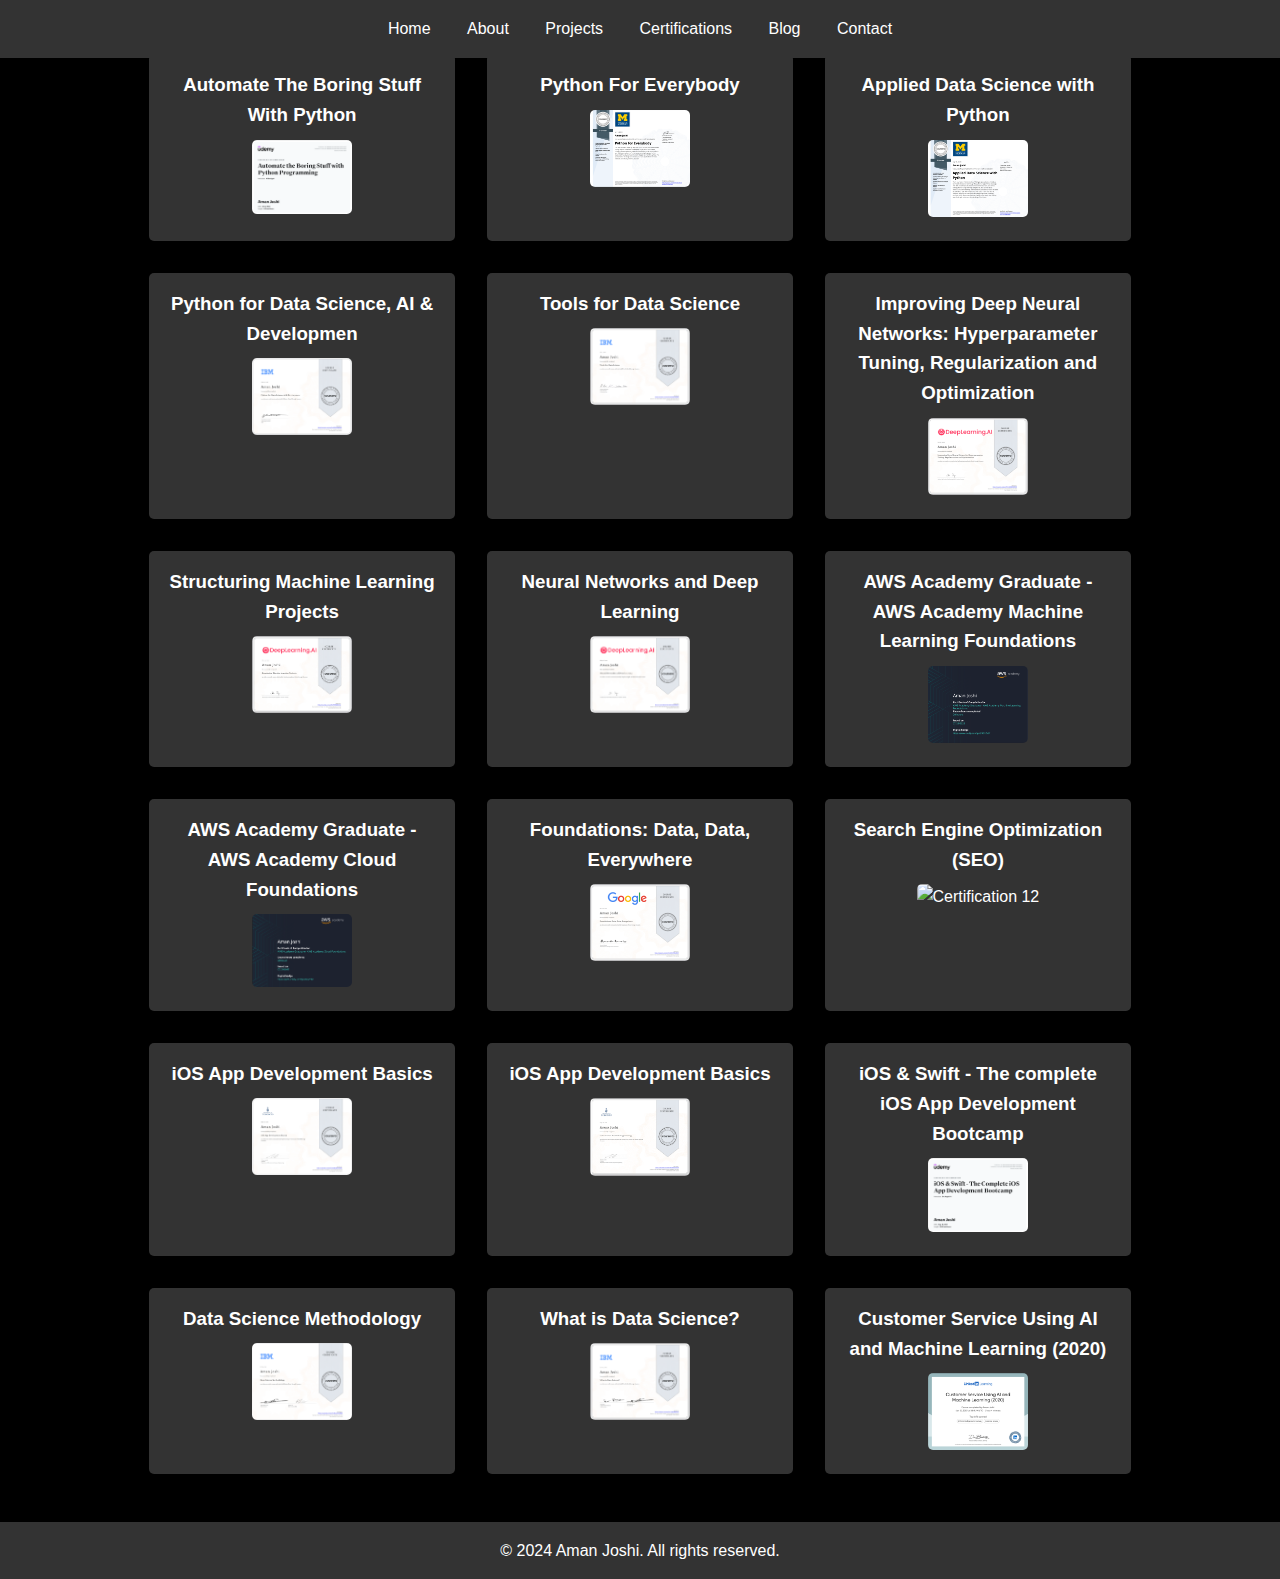
==== certification-gallery.html @ c06e0116 "Add files via upload" ====
<!DOCTYPE html>
<html lang="en">
<head>
    <meta charset="UTF-8">
    <meta name="viewport" content="width=device-width, initial-scale=1.0">
    <title>Certification Gallery - Aman Joshi</title>
    <link rel="stylesheet" href="styles.css">
</head>
<body>
    <!-- Header -->
    <header id="main-header">
        <div class="container">
            <div class="logo-name" id="logo-name">
                <img src="your-photo.jpg" alt="Aman Joshi" id="profile-img">
                <h1 id="name-header">Aman Joshi</h1>
            </div>
            <nav>
                <ul>
                    <li><a href="index.html#home">Home</a></li>
                    <li><a href="index.html#about">About</a></li>
                    <li><a href="index.html#projects">Projects</a></li>
                    <li><a href="index.html#certifications">Certifications</a></li>
                    <li><a href="index.html#blog">Blog</a></li>
                    <li><a href="index.html#contact">Contact</a></li>
                </ul>
            </nav>
        </div>
    </header>

    <!-- Certification Gallery Section -->
    <section id="certification-gallery">
        <div class="container">
            <h2>Certification Gallery</h2>
            <div class="gallery">
                <div class="gallery-item">
                    <h3>Automate The Boring Stuff With Python</h3>
                    <img src="certification1-thumbnail.png" alt="Certification 1" class="thumbnail" data-pdf="certification1.pdf">
                </div>
                <div class="gallery-item">
                    <h3>Python For Everybody</h3>
                    <img src="certification2-thumbnail.png" alt="Certification 2" class="thumbnail" data-pdf="certification2.pdf">
                </div>
                <div class="gallery-item">
                    <h3>Applied Data Science with Python</h3>
                    <img src="certification3-thumbnail.png" alt="Certification 3" class="thumbnail" data-pdf="certification3.pdf">
                </div>
                <div class="gallery-item">
                    <h3>Python for Data Science, AI & Developmen</h3>
                    <img src="certification4-thumbnail.png" alt="Certification 4" class="thumbnail" data-pdf="certification4.pdf">
                </div>
                <div class="gallery-item">
                    <h3>Tools for Data Science</h3>
                    <img src="certification5-thumbnail.png" alt="Certification 5" class="thumbnail" data-pdf="certification5.pdf">
                </div>
                <div class="gallery-item">
                    <h3>Improving Deep Neural Networks: Hyperparameter Tuning, Regularization and Optimization</h3>
                    <img src="certification6-thumbnail.png" alt="Certification 6" class="thumbnail" data-pdf="certification6.pdf">
                </div>
                <div class="gallery-item">
                    <h3>Structuring Machine Learning Projects</h3>
                    <img src="certification7-thumbnail.png" alt="Certification 7" class="thumbnail" data-pdf="certification7.pdf">
                </div>
                <div class="gallery-item">
                    <h3>Neural Networks and Deep Learning</h3>
                    <img src="certification8-thumbnail.png" alt="Certification 8" class="thumbnail" data-pdf="certification8.pdf">
                </div>
                <div class="gallery-item">
                    <h3>AWS Academy Graduate - AWS Academy Machine Learning Foundations</h3>
                    <img src="certification9-thumbnail.png" alt="Certification 9" class="thumbnail" data-pdf="certification9.pdf">
                </div>
                <div class="gallery-item">
                    <h3>AWS Academy Graduate - AWS Academy Cloud Foundations</h3>
                    <img src="certification10-thumbnail.png" alt="Certification 10" class="thumbnail" data-pdf="certification10.pdf">
                </div>
                <div class="gallery-item">
                    <h3>Foundations: Data, Data, Everywhere</h3>
                    <img src="certification11-thumbnail.png" alt="Certification 11" class="thumbnail" data-pdf="certification11.pdf">
                </div>
                <div class="gallery-item">
                    <h3>Search Engine Optimization (SEO)</h3>
                    <img src="certification12-thumbnail.png" alt="Certification 12" class="thumbnail" data-pdf="certification12.pdf">
                </div>
                <div class="gallery-item">
                    <h3>iOS App Development Basics</h3>
                    <img src="certification13-thumbnail.png" alt="Certification 13" class="thumbnail" data-pdf="certification13.pdf">
                </div>
                <div class="gallery-item">
                    <h3>iOS App Development Basics</h3>
                    <img src="certification14-thumbnail.png" alt="Certification 14" class="thumbnail" data-pdf="certification14.pdf">
                </div>
                <div class="gallery-item">
                    <h3>iOS & Swift - The complete iOS App Development Bootcamp</h3>
                    <img src="certification15-thumbnail.png" alt="Certification 15" class="thumbnail" data-pdf="certification15.pdf">
                </div>
                <div class="gallery-item">
                    <h3>Data Science Methodology</h3>
                    <img src="certification16-thumbnail.png" alt="Certification 16" class="thumbnail" data-pdf="certification16.pdf">
                </div>
                <div class="gallery-item">
                    <h3>What is Data Science?</h3>
                    <img src="certification17-thumbnail.png" alt="Certification 17" class="thumbnail" data-pdf="certification17.pdf">
                </div>
                <div class="gallery-item">
                    <h3>Customer Service Using AI and Machine Learning (2020)</h3>
                    <img src="certification03-thumbnail.png" alt="Certification 18" class="thumbnail" data-pdf="certification03.pdf">
                </div>
            </div>
        </div>
    </section>

    <!-- Modal for PDF viewing -->
    <div id="pdf-modal" class="modal">
        <span class="close">&times;</span>
        <embed id="pdf-viewer" src="" width="100%" height="100%">
    </div>

    <footer>
        <div class="container">
            <p>&copy; 2024 Aman Joshi. All rights reserved.</p>
        </div>
    </footer>

    <script>
        // Modal functionality
        const modal = document.getElementById("pdf-modal");
        const pdfViewer = document.getElementById("pdf-viewer");
        const thumbnails = document.querySelectorAll(".thumbnail");
        const closeModal = document.querySelector(".close");

        thumbnails.forEach(thumbnail => {
            thumbnail.addEventListener("click", function() {
                pdfViewer.src = this.dataset.pdf;
                modal.style.display = "block";
            });
        });

        closeModal.addEventListener("click", function() {
            modal.style.display = "none";
        });

        window.addEventListener("click", function(event) {
            if (event.target == modal) {
                modal.style.display = "none";
            }
        });
    </script>
</body>
</html>
---- styles.css ----
/* Reset some basic elements */
* {
    margin: 0;
    padding: 0;
    box-sizing: border-box;
}

/* Body */
body {
    background-color: #000; /* Set background to black */
    color: #fff; /* Set text color to white */
    font-family: Arial, sans-serif;
    line-height: 1.6;
}

/* Container */
.container {
    width: 80%;
    margin: 0 auto;
}

/* Header */
header {
    position: fixed;
    top: 0;
    width: 100%;
    background: #333;
    color: #fff;
    padding: 1em 0;
    z-index: 1000;
    display: flex;
    justify-content: space-between;
    align-items: center;
    transition: all 0.3s;
}

header h1 {
    font-size: 2em;
    transition: font-size 0.3s, transform 0.3s;
}

/* Container for logo and name */
.logo-name {
    display: none;
    align-items: center;
}

/* Profile Image */
#profile-img-header {
    border-radius: 50%;
    width: 50px;
    height: 50px;
    margin-right: 1em;
    transition: width 0.3s, height 0.3s, top 0.3s, left 0.3s, transform 0.3s;
}

/* Profile Image in the Center */
#profile-img-center {
    border-radius: 50%;
    width: 200px;
    height: 200px;
    margin-left: 2em;
}

/* Navigation */
nav ul {
    list-style: none;
    text-align: center;
}

nav ul li {
    display: inline;
    margin: 0 1em;
}

nav ul li a {
    color: #fff;
    text-decoration: none;
}

/* Home Section */
#home {
    display: flex;
    justify-content: center;
    align-items: center;
    text-align: left; /* Align text to the left */
    padding: 5em 0;
    min-height: 100vh;
}

#home .home-content {
    display: flex;
    align-items: center;
}

#home .text-content {
    flex: 1;
    margin-right: 2em; /* Add some space between text and image */
}

#home .image-content {
    flex: 1;
    display: flex;
    justify-content: center;
    align-items: center;
}

#profile-img-center {
    border-radius: 50%;
    width: 320px; 
    height: 320px; 
    margin: 1em 0;
    transition: transform 0.3s;
    border: 5px solid #00ffff; /* Neon border color */
    box-shadow: 0 0 10px #00ffff, 0 0 20px #00ffff, 0 0 30px #00ffff, 0 0 40px #00ffff, 0 0 50px #00ffff, 0 0 60px #00ffff; /* Neon glow effect */
}




/* About Section */
#about {
    background: #000; /* Set background to black */
    color: #fff; /* Set text color to white */
    padding: 2em 0;
}

#about .content-box {
    background: #333;
    padding: 1em;
    border-radius: 5px;
}

/* Skills Section */
#skills {
    background: #000; /* Set background to black */
    color: #fff; /* Set text color to white */
    padding: 5em 0;
}

#skills .content-box {
    background: #333;
    padding: 2em;
    border-radius: 5px;
}

/* Projects Section */
#projects {
    padding: 2em 0;
    background-color: #000; /* Set background to black */
    color: #fff; /* Set text color to white */
}

#projects .content-box {
    background: #333;
    padding: 1em;
    border-radius: 5px;
}

#projects .content-box a {
    color: #00ffff; /* Neon white color for links */
    text-decoration: none;
    transition: color 0.3s;
}

#projects .content-box a:hover {
    color: #ffffff; /* White color on hover */
}

/* Certifications Section */
#certifications {
    padding: 2em 0;
    background-color: #000; /* Set background to black */
    color: #fff; /* Set text color to white */
}

#certifications .content-box {
    background: #333;
    padding: 1em;
    border-radius: 5px;
}

#certifications .content-box a {
    color: #00ffff; /* Neon white color for links */
    text-decoration: none;
    transition: color 0.3s;
}

#certifications .content-box a:hover {
    color: #ffffff; /* White color on hover */
}

/* Blog Section */
#blog {
    padding: 2em 0;
    background-color: #000; /* Set background to black */
    color: #fff; /* Set text color to white */
}

#blog .content-box {
    background: #333;
    padding: 1em;
    border-radius: 5px;
}

#blog .content-box a {
    color: #00ffff; /* Neon white color for links */
    text-decoration: none;
    transition: color 0.3s;
}

#blog .content-box a:hover {
    color: #ffffff; /* White color on hover */
}

/* Contact Section */
#contact {
    background-color: #000; /* Set background to black */
    color: #fff; /* Set text color to white */
    padding: 2em 0;
    text-align: center;
}

#contact .content-box {
    background: #333;
    padding: 1em;
    border-radius: 5px;
}

#contact form {
    max-width: 600px;
    margin: 0 auto;
    padding: 1em;
    background: #333;
    border-radius: 5px;
}

#contact form input,
#contact form textarea {
    width: 100%;
    padding: 0.5em;
    margin: 0.5em 0;
    background: #444; /* Change input background to blend in */
    color: #fff; /* Change input text color to white */
    border: 1px solid #555; /* Add a border to inputs */
    border-radius: 5px;
}

#contact form input::placeholder,
#contact form textarea::placeholder {
    color: #bbb; /* Change placeholder text color */
}

#contact form button {
    padding: 0.5em 2em;
    background: #ff9800;
    color: #fff;
    border: none;
    border-radius: 5px;
    transition: background 0.3s;
}

#contact form button:hover {
    background: #e68900; /* Change button background on hover */
}

/* Footer */
footer {
    background: #333;
    color: #fff;
    text-align: center;
    padding: 1em 0;
    margin-top: 2em;
}

footer a {
    color: #00ffff; /* Neon white color for footer links */
    text-decoration: none;
    transition: color 0.3s;
}

footer a:hover {
    color: #ffffff; /* White color on hover */
}

/* Certification Gallery Section */
#certification-gallery .gallery {
    display: flex;
    flex-wrap: wrap;
    justify-content: center;
}

#certification-gallery .gallery-item {
    margin: 1em;
    background: #333;
    padding: 1em;
    border-radius: 5px;
    width: calc(33% - 2em);
    box-sizing: border-box;
    text-align: center;
}

#certification-gallery .gallery-item h3 {
    margin-bottom: 0.5em;
}

#certification-gallery .gallery-item img {
    width: 100px; /* Fixed width for thumbnails */
    height: auto;
    border-radius: 5px;
    cursor: pointer;
    transition: transform 0.3s;
}

#certification-gallery .gallery-item img:hover {
    transform: scale(1.05);
}

/* Modal */
.modal {
    display: none;
    position: fixed;
    z-index: 1000;
    left: 0;
    top: 0;
    width: 100%;
    height: 100%;
    overflow: auto;
    background-color: rgba(0, 0, 0, 0.8);
}

.modal .close {
    position: absolute;
    top: 10px;
    right: 25px;
    color: #fff;
    font-size: 35px;
    font-weight: bold;
    transition: 0.3s;
    cursor: pointer;
}

.modal .close:hover,
.modal .close:focus {
    color: #bbb;
    text-decoration: none;
    cursor: pointer;
}

.modal embed {
    margin: auto;
    display: block;
    width: 80%;
    max-width: 1000px;
    height: 80%;
}

/* Contact and About Section Links */
#about ul a,
.contact-info a {
    color: #ff9800;
    text-decoration: none;
    transition: color 0.3s;
}

#about ul a:hover,
.contact-info a:hover {
    color: #e68900;
}
html {
    scroll-behavior: smooth;
}

/* Fade-in animation */
@keyframes fadeIn {
    from {
        opacity: 0;
    }
    to {
        opacity: 1;
    }
}

/* Apply animation to sections */
#home, #about, #skills, #projects, #certifications, #blog, #contact {
    animation: fadeIn 2s ease-in-out;
}
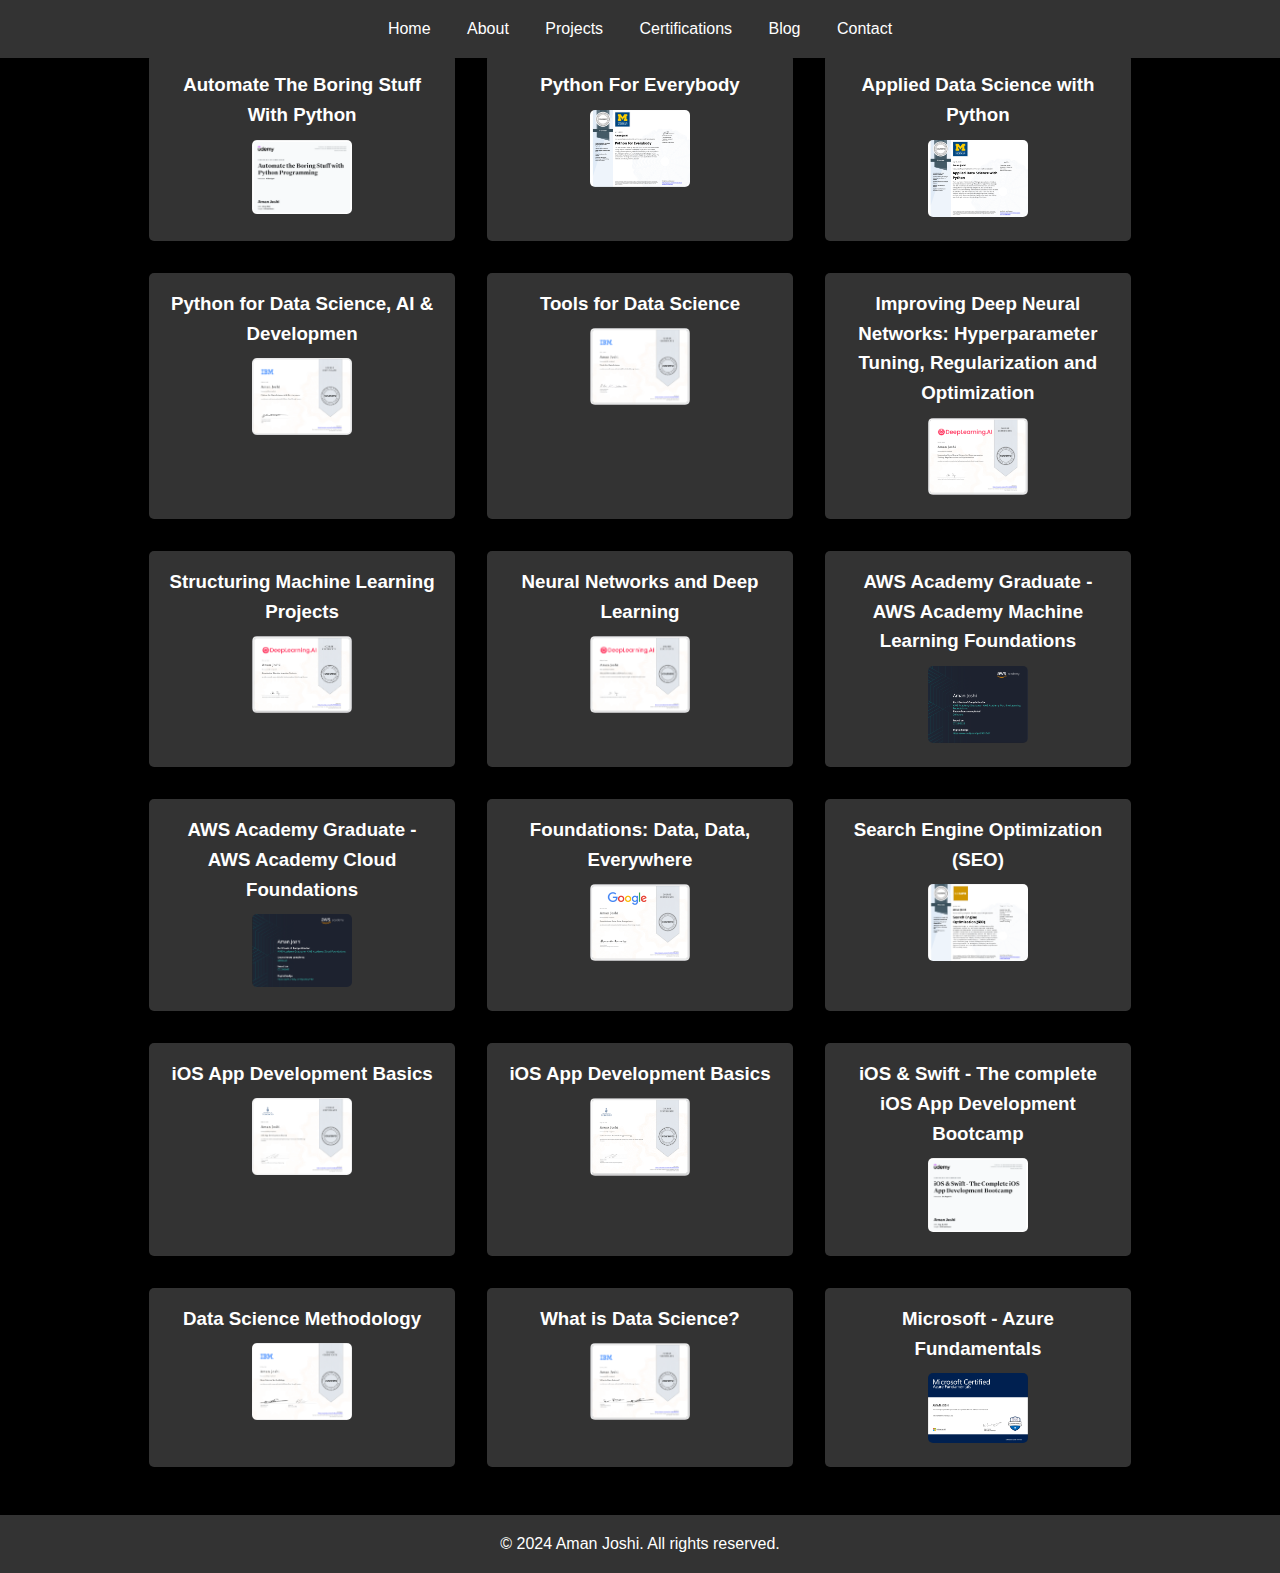
==== commit 4a87e30a: "Update certification-gallery.html" ====
--- a/certification-gallery.html
+++ b/certification-gallery.html
@@ -101,7 +101,7 @@
                     <img src="certification17-thumbnail.png" alt="Certification 17" class="thumbnail" data-pdf="certification17.pdf">
                 </div>
                 <div class="gallery-item">
-                    <h3>Customer Service Using AI and Machine Learning (2020)</h3>
+                    <h3>Microsoft - Azure Fundamentals</h3>
                     <img src="certification03-thumbnail.png" alt="Certification 18" class="thumbnail" data-pdf="certification03.pdf">
                 </div>
             </div>
--- a/styles.css
+++ b/styles.css
@@ -114,9 +114,6 @@
     border: 5px solid #00ffff; /* Neon border color */
     box-shadow: 0 0 10px #00ffff, 0 0 20px #00ffff, 0 0 30px #00ffff, 0 0 40px #00ffff, 0 0 50px #00ffff, 0 0 60px #00ffff; /* Neon glow effect */
 }
-
-
-
 
 /* About Section */
 #about {
@@ -386,3 +383,196 @@
     animation: fadeIn 2s ease-in-out;
 }
 
+/* Responsive Design */
+@media (max-width: 768px) {
+    .container {
+        width: 90%;
+    }
+
+    header {
+        flex-direction: column;
+        align-items: center;
+    }
+
+    nav ul {
+        flex-direction: column;
+    }
+
+    nav ul li {
+        margin: 0.5em 0;
+    }
+
+    #home {
+        flex-direction: column;
+        text-align: center;
+    }
+
+    #home .text-content, #home .image-content {
+        margin: 1em 0;
+    }
+
+    #about, #skills, #projects, #certifications, #blog, #contact {
+        padding: 2em 0;
+    }
+
+    #profile-img-header {
+        width: 75px;
+        height: 75px;
+    }
+
+    #profile-img-center {
+        width: 250px;
+        height: 250px;
+    }
+}
+
+/* Button Styles */
+.btn-download {
+    display: inline-block;
+    padding: 0.5em 2em;
+    margin-top: 1em;
+    background: #00ffff; /* Neon blue color for button */
+    color: #000; /* Black text color */
+    text-decoration: none; /* Remove underline from link */
+    border-radius: 5px; /* Rounded corners */
+    transition: background 0.3s, transform 0.3s; /* Smooth transitions */
+}
+
+.btn-download:hover {
+    background: #0099cc; /* Slightly darker blue on hover */
+    transform: scale(1.05); /* Slightly enlarge the button on hover */
+}
+
+/* Experience Section */
+#experience {
+    background: #000; /* Set background to black */
+    color: #fff; /* Set text color to white */
+    padding: 2em 0;
+}
+
+#experience .timeline {
+    position: relative;
+    max-width: 800px;
+    margin: 0 auto;
+    padding: 1em;
+}
+
+#experience .timeline::after {
+    content: '';
+    position: absolute;
+    width: 6px;
+    background-color: #007bff;
+    top: 0;
+    bottom: 0;
+    left: 50%;
+    margin-left: -3px;
+}
+
+#experience .timeline-item {
+    padding: 10px 40px;
+    position: relative;
+    background-color: inherit;
+    width: 50%;
+}
+
+#experience .timeline-item::after {
+    content: '';
+    position: absolute;
+    width: 25px;
+    height: 25px;
+    right: -17px;
+    background-color: #fff;
+    border: 4px solid #007bff;
+    top: 15px;
+    border-radius: 50%;
+    z-index: 1;
+}
+
+#experience .timeline-item .timeline-date {
+    padding: 0.5em 0;
+    position: absolute;
+    width: 150px; /* Adjust width as needed */
+    top: 20px;
+    font-size: 0.9em; /* Adjust font size as needed */
+    background-color: #007bff; /* Background color for the date */
+    color: #fff; /* Text color for the date */
+    border-radius: 5px; /* Rounded corners for the date */
+    padding: 5px; /* Padding for the date */
+}
+
+#experience .timeline-item:nth-child(odd) {
+    left: 0;
+}
+
+#experience .timeline-item:nth-child(even) {
+    left: 50%;
+}
+
+#experience .timeline-item:nth-child(even)::after {
+    left: -16px;
+}
+
+#experience .timeline-item:nth-child(odd) .timeline-date {
+    left: 400px; /* Position to the left for odd items */
+    text-align: center;
+}
+
+#experience .timeline-item:nth-child(even) .timeline-date {
+    left: -43%; /* Position to the right for even items */
+    text-align: center;
+}
+
+/* Social Media Icons */
+.social-icons {
+    margin-top: 1em;
+    display: flex;
+    justify-content: center;
+}
+
+.social-icons a {
+    margin: 0 0.5em;
+}
+
+.social-icons img {
+    width: 50px;
+    height: 50px;
+    transition: transform 0.3s;
+}
+
+.social-icons img:hover {
+    transform: scale(1.1);
+}
+
+/* Latest Blogs Section */
+#latest-blogs {
+    padding: 2em 0;
+    background-color: #000; /* Set background to black */
+    color: #fff; /* Set text color to white */
+}
+
+.blog-post {
+    background: #333;
+    color: #fff;
+    padding: 1em;
+    margin: 1em 0;
+    border-radius: 5px;
+    display: flex;
+    align-items: center;
+}
+
+.blog-post img.blog-thumbnail {
+    max-width: 100px; /* Adjust the size of the thumbnail */
+    margin-right: 1em;
+    border-radius: 5px;
+}
+
+.blog-post a {
+    color: #00ffff; /* Neon white color for links */
+    text-decoration: none;
+    transition: color 0.3s;
+}
+
+.blog-post a:hover {
+    color: #ffffff; /* White color on hover */
+}
+
